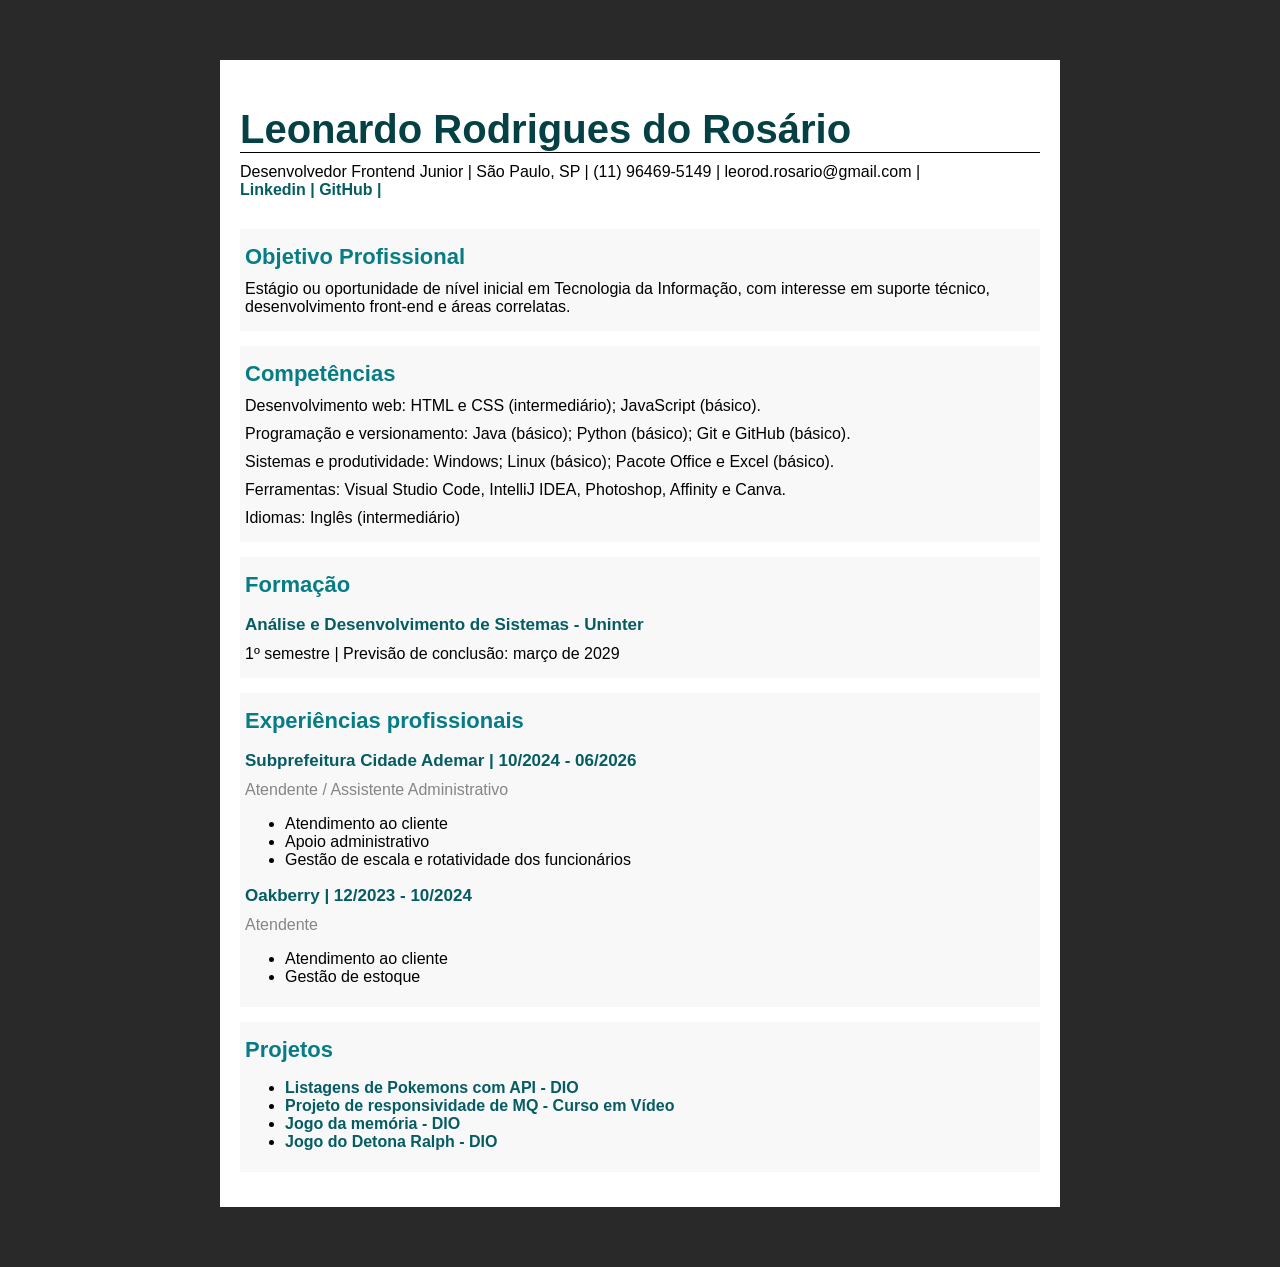
==== FUNDAMENTOS DO DESENVOLVIMENTO DE SOFTWARES/Aulas praticas/Projetos/Curriculo/index.html @ e115b209 "Add nova pasta para práticas" ====
<!DOCTYPE html>
<html lang="pt-BR">
<head>
    <meta charset="UTF-8">
    <meta name="viewport" content="width=device-width, initial-scale=1.0">
    <meta property="og:title" content="Meu currículo profissional">
    <link rel="shortcut icon" href="curriculo.png" type="image/x-icon">
    <title>Leonardo Rodrigues</title>
    <style>
        body {
            margin: 0;
            background-color: #292929;
            font-family: Arial, Helvetica, sans-serif;
        }

        .main {
            margin: 60px auto;
            width: 800px;
            height: fit-content;
            padding: 20px;
            background-color: #ffffff;
        }

        .title {
            color: #044044;
            font-size: 40px;
            border-bottom: 1.5px solid black;
            margin-bottom: 10px;
        }
        
        .personal {
            margin: 0 0 30px 0;
            width: 90%;
        }

        .personal ul {
            margin: 0;
            padding: 0;
        }

        .personal ul li {
            display: inline;
        }

        .infos {
            margin-bottom: 15px;
            padding: 5px;
            background-color: #00000007;
        }

        .infos h2 {
            margin: 10px 0;
            font-size: 22px;
            color: #067c85;
        }

        .infos h3 {
            margin-bottom: 0px;
            font-size: 17px;
            color: #055c63;
        }

        .infos p {
            margin: 10px 0;
        }


        .infos:hover {
            background-color: #00000010;
            transition: .8s;
        }

        a {
            text-decoration: none;
            color: #055c63;
            font-weight: bold;
        }

        a:hover {
            text-decoration: underline;
            color: #067c85;
        }

        .light {
            color: rgb(133, 133, 133);
        }


    </style>
</head>
<body>
    <main class="main">
        <h1 class="title">Leonardo Rodrigues do Rosário</h1>
        <nav class="personal">
            <ul>
                <li>Desenvolvedor Frontend Junior |</li>
                <li>São Paulo, SP |</li>
                <li>(11) 96469-5149 |</li>
                <li>leorod.rosario@gmail.com |</li>
                <li><a href="https://linkedin.com/in/leorodrosario/" target="_blank" rel="noopener noreferrer">Linkedin |</a></li>
                <li><a href="https://github.com/leuxtc" target="_blank" rel="noopener noreferrer">GitHub |</a></li>
            </ul>
        </nav>
        <section class="container">
            <div class="infos">
                <h2>Objetivo Profissional</h2>
                <p>Estágio ou oportunidade de nível inicial em Tecnologia da Informação, com interesse em suporte técnico, desenvolvimento front-end e áreas correlatas.</p>
            </div>

            <div class="infos">
                <h2>Competências</h2>
                <p>Desenvolvimento web: HTML e CSS (intermediário); JavaScript (básico).</p>
                <p>Programação e versionamento: Java (básico); Python (básico); Git e GitHub (básico).</p>
                <p>Sistemas e produtividade: Windows; Linux (básico); Pacote Office e Excel (básico).</p>
                <p>Ferramentas: Visual Studio Code, IntelliJ IDEA, Photoshop, Affinity e Canva.</p>
                <p>Idiomas: Inglês (intermediário)</p>
            </div>

            <div class="infos">
                <h2>Formação</h2>
                <h3>Análise e Desenvolvimento de Sistemas - Uninter</h3>
                <p>1º semestre | Previsão de conclusão: março de 2029</p>
            </div>

            <div class="infos">
                <h2>Experiências profissionais</h2>
                <h3>Subprefeitura Cidade Ademar | 10/2024 - 06/2026</h3>
                <p class="light">Atendente / Assistente Administrativo</p>
                <ul>
                    <li>Atendimento ao cliente</li>
                    <li>Apoio administrativo</li>
                    <li>Gestão de escala e rotatividade dos funcionários</li>
                </ul>

                <h3>Oakberry | 12/2023 - 10/2024</h3>
                <p class="light">Atendente</p>
                <ul>
                    <li>Atendimento ao cliente</li>
                    <li>Gestão de estoque</li>
                </ul>
            </div>

            <div class="infos">
                <h2>Projetos</h2>
                <ul>
                    <li><a href="https://github.com/leuxtc/pokedex" target="_blank" rel="noopener noreferrer">Listagens de Pokemons com API - DIO</a></li>
                    <li><a href="https://github.com/leuxtc/Projeto-MQ" target="_blank" rel="noopener noreferrer">Projeto de responsividade de MQ - Curso em Vídeo</a></li>
                    <li><a href="https://github.com/leuxtc/jogo-da-memoria" target="_blank" rel="noopener noreferrer">Jogo da memória - DIO</a></li>
                    <li><a href="https://github.com/leuxtc/detona-ralph" target="_blank" rel="noopener noreferrer">Jogo do Detona Ralph - DIO</a></li>
                </ul>
            </div>
    </main>
</body>
</html>
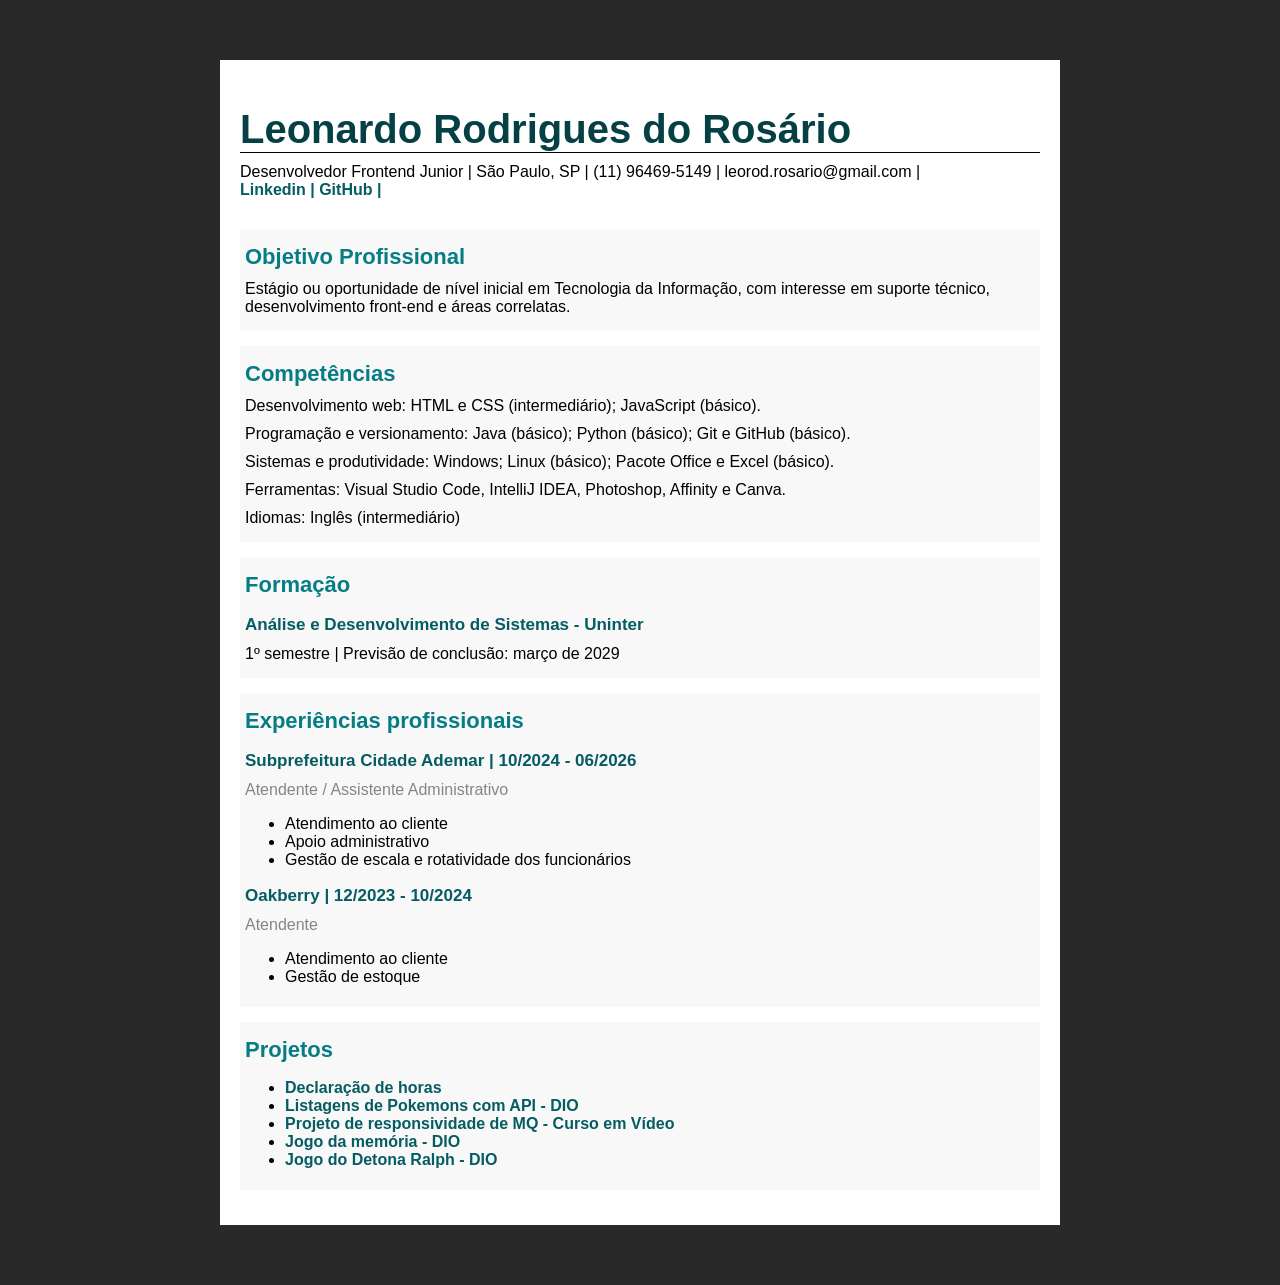
==== commit b96c755d: "update project links" ====
--- a/FUNDAMENTOS DO DESENVOLVIMENTO DE SOFTWARES/Aulas praticas/Projetos/Curriculo/index.html
+++ b/FUNDAMENTOS DO DESENVOLVIMENTO DE SOFTWARES/Aulas praticas/Projetos/Curriculo/index.html
@@ -143,6 +143,7 @@
             <div class="infos">
                 <h2>Projetos</h2>
                 <ul>
+                    <li><a href="https://github.com/leuxtc/declaracao" target="_blank" rel="noopener noreferrer">Declaração de horas</a></li>
                     <li><a href="https://github.com/leuxtc/pokedex" target="_blank" rel="noopener noreferrer">Listagens de Pokemons com API - DIO</a></li>
                     <li><a href="https://github.com/leuxtc/Projeto-MQ" target="_blank" rel="noopener noreferrer">Projeto de responsividade de MQ - Curso em Vídeo</a></li>
                     <li><a href="https://github.com/leuxtc/jogo-da-memoria" target="_blank" rel="noopener noreferrer">Jogo da memória - DIO</a></li>
@@ -151,4 +152,4 @@
             </div>
     </main>
 </body>
-</html>+</html>
